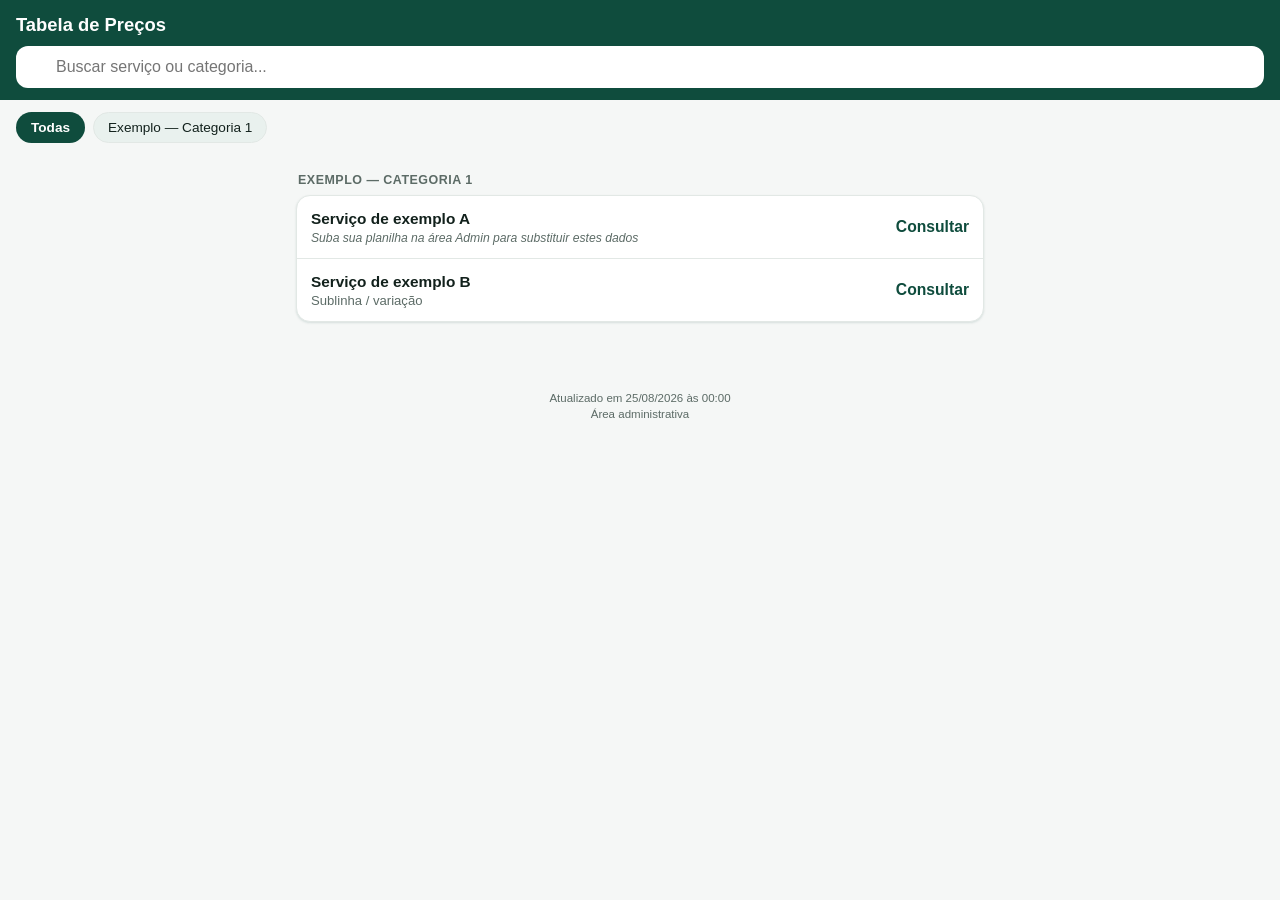
==== index.html @ 9e56b11a "Cria plataforma web (PWA) de consulta de preços Site instalável mobile-first com busca/filtro por ca" ====
<!DOCTYPE html>
<html lang="pt-BR">
<head>
<meta charset="UTF-8">
<meta name="viewport" content="width=device-width, initial-scale=1, viewport-fit=cover">
<title>Tabela de Preços</title>
<meta name="theme-color" content="#0f4c3d">
<link rel="manifest" href="manifest.json">
<link rel="icon" href="icons/icon-192.png">
<link rel="apple-touch-icon" href="icons/icon-192.png">
<meta name="apple-mobile-web-app-capable" content="yes">
<meta name="apple-mobile-web-app-status-bar-style" content="black-translucent">
<link rel="stylesheet" href="assets/style.css">
</head>
<body>
<div class="topbar">
  <h1>Tabela de Preços</h1>
  <div class="search-wrap">
    <svg width="18" height="18" viewBox="0 0 24 24" fill="none" stroke="currentColor" stroke-width="2"><circle cx="11" cy="11" r="8"/><path d="m21 21-4.3-4.3"/></svg>
    <input id="search" type="search" placeholder="Buscar serviço ou categoria..." autocomplete="off">
  </div>
</div>
<div class="chips" id="chips"></div>
<main id="main">
  <div class="empty" id="loading">Carregando...</div>
</main>
<div class="updated" id="updated"></div>
<a class="admin-link" href="admin.html">Área administrativa</a>
<script src="assets/app.js"></script>
</body>
</html>
---- assets/style.css ----
:root{
  --bg:#f5f7f6;
  --surface:#ffffff;
  --text:#12211c;
  --muted:#5c6b66;
  --primary:#0f4c3d;
  --primary-contrast:#ffffff;
  --border:#e2e8e5;
  --chip-bg:#e9f1ee;
  --chip-active-bg:#0f4c3d;
  --chip-active-text:#ffffff;
  --shadow:0 1px 3px rgba(15,76,61,.08),0 1px 2px rgba(15,76,61,.06);
}
@media (prefers-color-scheme: dark){
  :root{
    --bg:#0b1512;
    --surface:#12211c;
    --text:#eef3f1;
    --muted:#9db2ac;
    --primary:#3ecf9b;
    --primary-contrast:#06231a;
    --border:#1f332c;
    --chip-bg:#1a2b25;
    --chip-active-bg:#3ecf9b;
    --chip-active-text:#06231a;
    --shadow:0 1px 3px rgba(0,0,0,.4);
  }
}
*{box-sizing:border-box;}
html,body{margin:0;padding:0;}
body{
  background:var(--bg);
  color:var(--text);
  font-family:-apple-system,BlinkMacSystemFont,"Segoe UI",Roboto,Helvetica,Arial,sans-serif;
  -webkit-font-smoothing:antialiased;
  padding-bottom:env(safe-area-inset-bottom);
}
.topbar{
  position:sticky;top:0;z-index:10;
  background:var(--primary);
  color:var(--primary-contrast);
  padding:calc(env(safe-area-inset-top) + 14px) 16px 12px;
}
.topbar h1{margin:0 0 10px;font-size:1.15rem;font-weight:700;}
.search-wrap{position:relative;}
.search-wrap input{
  width:100%;
  padding:12px 14px 12px 40px;
  border-radius:12px;
  border:none;
  font-size:1rem;
  background:var(--surface);
  color:var(--text);
}
.search-wrap svg{position:absolute;left:12px;top:50%;transform:translateY(-50%);opacity:.55;}
.chips{
  display:flex;gap:8px;overflow-x:auto;padding:12px 16px 4px;
  scrollbar-width:none;
}
.chips::-webkit-scrollbar{display:none;}
.chip{
  flex:0 0 auto;
  padding:7px 14px;
  border-radius:999px;
  background:var(--chip-bg);
  color:var(--text);
  font-size:.85rem;
  white-space:nowrap;
  cursor:pointer;
  border:1px solid var(--border);
}
.chip.active{background:var(--chip-active-bg);color:var(--chip-active-text);border-color:transparent;font-weight:600;}
main{padding:8px 16px 40px;max-width:720px;margin:0 auto;}
.category{margin-top:18px;}
.category h2{
  font-size:.78rem;
  text-transform:uppercase;
  letter-spacing:.04em;
  color:var(--muted);
  margin:0 0 8px 2px;
}
.card{
  background:var(--surface);
  border:1px solid var(--border);
  border-radius:14px;
  box-shadow:var(--shadow);
  margin-bottom:10px;
  overflow:hidden;
}
.item{
  display:flex;justify-content:space-between;align-items:center;
  gap:12px;
  padding:13px 14px;
}
.item + .item{border-top:1px solid var(--border);}
.item .name{font-weight:600;font-size:.96rem;line-height:1.25;}
.item .sub{font-size:.82rem;color:var(--muted);margin-top:2px;}
.item .note{font-size:.76rem;color:var(--muted);margin-top:3px;font-style:italic;}
.item .price{
  font-weight:700;
  font-size:.98rem;
  color:var(--primary);
  white-space:nowrap;
}
.empty{
  text-align:center;
  color:var(--muted);
  padding:60px 20px;
  font-size:.92rem;
}
.updated{
  text-align:center;
  color:var(--muted);
  font-size:.72rem;
  padding:20px 0 4px;
}
.admin-link{
  display:block;text-align:center;color:var(--muted);font-size:.72rem;padding-bottom:10px;text-decoration:none;
}

/* admin */
.admin main{max-width:560px;}
.field{margin-bottom:14px;}
.field label{display:block;font-size:.82rem;color:var(--muted);margin-bottom:5px;font-weight:600;}
.field input[type=password],.field input[type=text]{
  width:100%;padding:11px 12px;border-radius:10px;border:1px solid var(--border);
  background:var(--surface);color:var(--text);font-size:.95rem;
}
.btn{
  display:inline-flex;align-items:center;justify-content:center;gap:8px;
  background:var(--primary);color:var(--primary-contrast);
  border:none;border-radius:10px;padding:12px 18px;font-size:.95rem;font-weight:600;
  cursor:pointer;width:100%;
}
.btn[disabled]{opacity:.5;cursor:not-allowed;}
.btn.secondary{background:transparent;color:var(--primary);border:1px solid var(--primary);}
.file-drop{
  border:2px dashed var(--border);border-radius:12px;padding:24px;text-align:center;
  color:var(--muted);font-size:.88rem;cursor:pointer;background:var(--surface);
}
.status{font-size:.85rem;padding:10px 12px;border-radius:10px;margin:10px 0;}
.status.ok{background:#e4f7ee;color:#0f4c3d;}
.status.err{background:#fdecec;color:#a4222c;}
.status.info{background:var(--chip-bg);color:var(--text);}
@media (prefers-color-scheme: dark){
  .status.ok{background:#0f2b21;color:#3ecf9b;}
  .status.err{background:#3a1618;color:#ff8a8a;}
}
table.preview{width:100%;border-collapse:collapse;font-size:.82rem;margin-top:10px;}
table.preview th,table.preview td{text-align:left;padding:6px 8px;border-bottom:1px solid var(--border);}
table.preview th{color:var(--muted);font-weight:600;}
.section-title{font-weight:700;margin:22px 0 4px;font-size:1rem;}
.hint{font-size:.78rem;color:var(--muted);margin-top:-6px;margin-bottom:14px;}
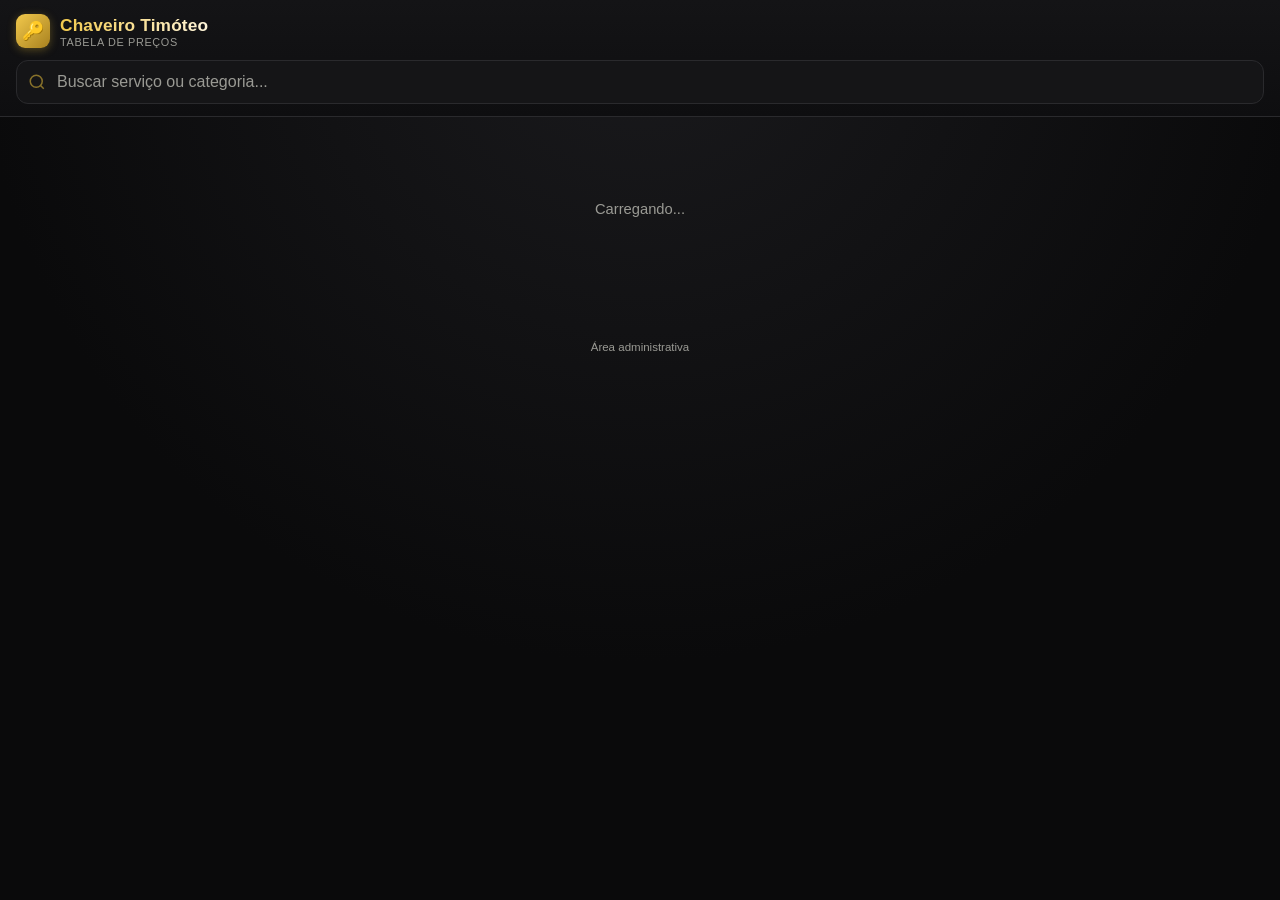
==== commit 79862ae0: "Move site para /tabelachaveirotimoteo e aplica identidade visual Site passa a viver em w77www.github" ====
--- a/index.html
+++ b/index.html
@@ -2,30 +2,11 @@
 <html lang="pt-BR">
 <head>
 <meta charset="UTF-8">
-<meta name="viewport" content="width=device-width, initial-scale=1, viewport-fit=cover">
-<title>Tabela de Preços</title>
-<meta name="theme-color" content="#0f4c3d">
-<link rel="manifest" href="manifest.json">
-<link rel="icon" href="icons/icon-192.png">
-<link rel="apple-touch-icon" href="icons/icon-192.png">
-<meta name="apple-mobile-web-app-capable" content="yes">
-<meta name="apple-mobile-web-app-status-bar-style" content="black-translucent">
-<link rel="stylesheet" href="assets/style.css">
+<meta http-equiv="refresh" content="0; url=./tabelachaveirotimoteo/">
+<link rel="canonical" href="./tabelachaveirotimoteo/">
+<title>Chaveiro Timóteo</title>
 </head>
 <body>
-<div class="topbar">
-  <h1>Tabela de Preços</h1>
-  <div class="search-wrap">
-    <svg width="18" height="18" viewBox="0 0 24 24" fill="none" stroke="currentColor" stroke-width="2"><circle cx="11" cy="11" r="8"/><path d="m21 21-4.3-4.3"/></svg>
-    <input id="search" type="search" placeholder="Buscar serviço ou categoria..." autocomplete="off">
-  </div>
-</div>
-<div class="chips" id="chips"></div>
-<main id="main">
-  <div class="empty" id="loading">Carregando...</div>
-</main>
-<div class="updated" id="updated"></div>
-<a class="admin-link" href="admin.html">Área administrativa</a>
-<script src="assets/app.js"></script>
+<p>Redirecionando... <a href="./tabelachaveirotimoteo/">clique aqui</a> se não for automático.</p>
 </body>
 </html>
